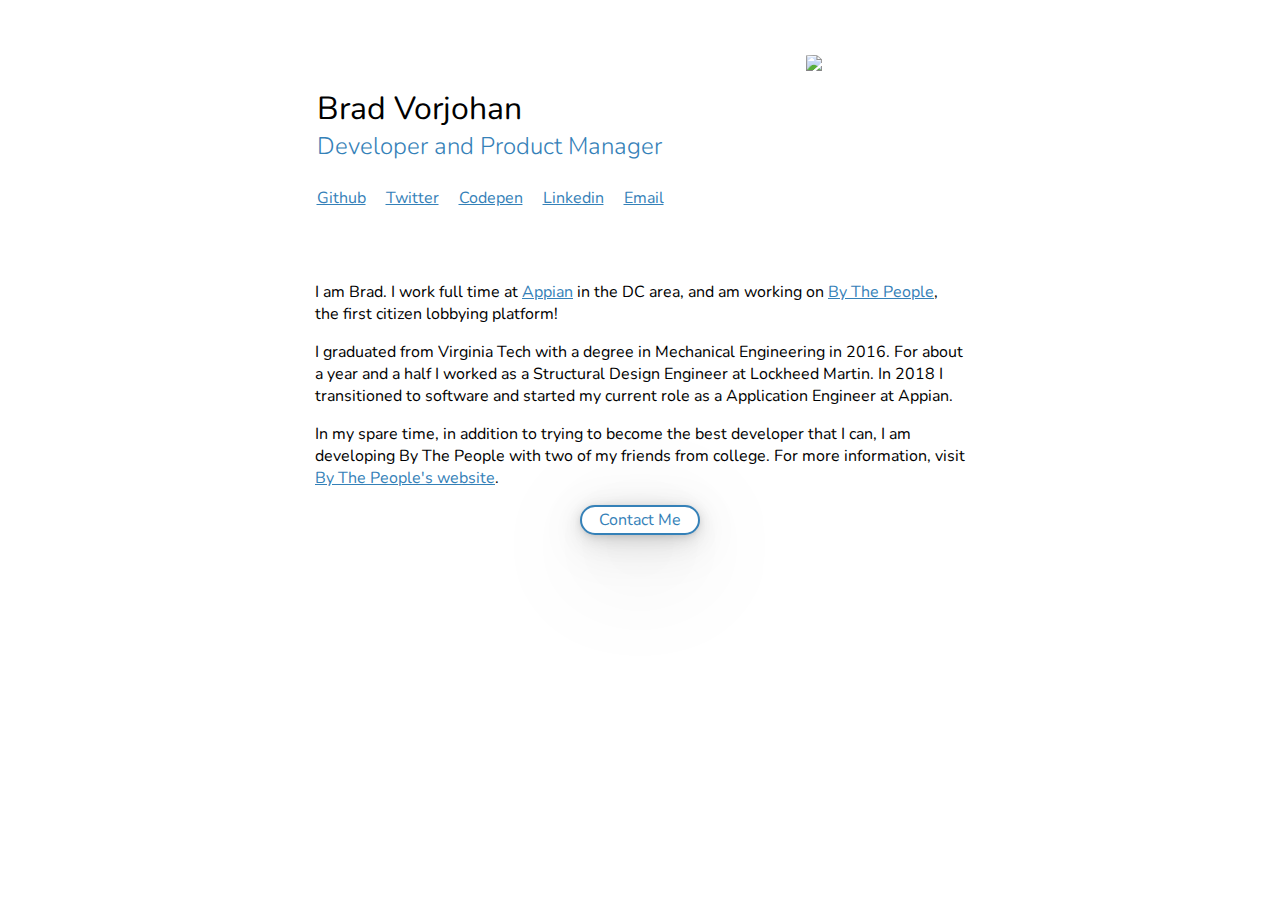
==== index.html @ 8874f6c6 "adding smaller photo" ====
<!DOCTYPE html>
<html>
<head>
  <title>Brad Vorjohan</title>
  <meta name="description" content="Brad Vorjohan, Developer and Product Manager" />

  <!-- Twitter data -->
  <meta name="twitter:card" content="summary">
  <meta name="twitter:title" content="Brad Vorjohan">
  <meta name="twitter:description" content="Brad Vorjohan, Developer and Product Manager">
  <meta name="twitter:creator" content="@bvorjohan">
  <meta name="twitter:image" content="http://brad-v.me/img/profile_square.png">

  <!-- Open Graph data -->
  <meta property="og:title" content="Brad Vorjohan" />
  <meta property="og:url" content="https://brad-v.me" />
  <meta property="og:image" content="http://brad-v.me/img/profile_square.png" />
  <meta property="og:description" content="Brad Vorjohan, Developer and Product Manager" />
  <meta property="og:site_name" content="Brad Vorjohan's portfolio website" />

  <!-- Favicon/theme -->
  <link rel="apple-touch-icon" sizes="180x180" href="/img/apple-touch-icon.png">
  <link rel="icon" type="image/png" href="/img/favicon-32x32.png" sizes="32x32">
  <link rel="icon" type="image/png" href="/img/favicon-16x16.png" sizes="16x16">
  <link rel="manifest" href="/img/manifest.json">
  <!-- <link rel="mask-icon" href="/img/safari-pinned-tab.svg" color="#24d05a"> -->
  <link rel="shortcut icon" href="/img/favicon.ico">
  <meta name="msapplication-config" content="/img/browserconfig.xml">
  <meta name="theme-color" content="#24252d">

  <meta name="viewport" content="width=device-width, initial-scale=1, maximum-scale=1">

  <!-- <link href="https://fonts.googleapis.com/css?family=Roboto+Mono:300,400,700" rel="stylesheet"> -->
  <link href="https://fonts.googleapis.com/css?family=Nunito&display=swap" rel="stylesheet">
  <link href="css/main.css" rel="stylesheet">
  <!-- <link rel="stylesheet/less" type="text/css" href="css/main.less" /> -->
<!-- <script src="//cdnjs.cloudflare.com/ajax/libs/less.js/3.9.0/less.min.js" ></script> -->
  <script type='text/javascript' src='js/main.js'></script>
  <!-- <script type='text/javascript' src='js/contents.js'></script> -->
</head>
<body>
  <article class="container">
    <div class="header-section">
      <div class="header-frame">
        <h1>Brad Vorjohan</h1>
        <h2>Developer and Product Manager</h2>
        <div class="links">
          <a href="http://github.com/bvorjohan">Github</a>
          <a href="http://twitter.com/bvorjohan">Twitter</a>
          <a href="http://codepen.io/bvorjohan/">Codepen</a>
          <a href="https://linkedin.com/in/bvorjohan">Linkedin</a>
          <!-- <a href="http://tinyletter.com/cassidoo">newsletter</a> -->
          <!-- <a href="http://cassidoo.github.io">blog</a> -->
          <a href="mailto:brad@vorjohan.com">Email</a>
        </div>
      </div>
      <!-- <div class="img-container"> -->
      <div class="img-frame">
        <img id="propic" src="https://brad-v.me/img/profile_square_200x200.png"></img>
      </div>
      <!-- </div> -->
    </div>
    <!-- <h1>Brad Vorjohan</h1>
    <h2>Developer and Product Manager</h2> -->
    <div class="links" style="display: none">
      <a href="http://github.com/bvorjohan">Github</a>
      <a href="http://twitter.com/bvorjohan">Twitter</a>
      <a href="http://codepen.io/bvorjohan/">Codepen</a>
      <a href="https://linkedin.com/in/bvorjohan">Linkedin</a>
      <!-- <a href="http://tinyletter.com/cassidoo">newsletter</a> -->
      <!-- <a href="http://cassidoo.github.io">blog</a> -->
      <a href="mailto:brad@vorjohan.com">Email</a>
    </div>
  <div class="intro">
    <p>I am Brad. I work full time at
    <a href="http://appian.com">Appian</a> in the DC area,
    and am working on <a href="http://bythepeopleapp.com">By The People</a>,
    the first citizen lobbying platform!</p>
    <!-- <p>Every 5 years I reinvent myself.</p> -->
  </div>

  <div class="bio">
    <!-- <div class="title flash">Speaker Bio</div>
    text-->
    <!-- <div class="exp"> -->
    <p>
      I graduated from Virginia Tech with a degree in Mechanical Engineering
      in 2016. For about a year and a half I worked as a Structural Design Engineer
      at Lockheed Martin. In 2018 I transitioned to software and started my current
      role as a Application Engineer at Appian.
    </p>
    <p>
      In my spare time, in addition to trying to become the best developer that
      I can, I am developing By The People with two of my friends from college.
      For more information, visit <a href="http://bythepeopleapp.com">By The
      People's website</a>.
    </p>
    <!-- </div> -->
  </div>

  <!-- <div class="end">
    text
  </div> -->
  <div class="buttonContainer">
  <button onclick="handleContactClick()">Contact Me</button>
  </div>
  <iframe id="contactForm" src="https://docs.google.com/forms/d/e/1FAIpQLScJeUP52s36FQf4wJjNXJB68sfSDe6iqfkmf7Idyj2DkqR-5g/viewform?embedded=true" width="640" height="667" frameborder="0" marginheight="0" marginwidth="0">Loading…</iframe>
  </article>
</body>
</html>
---- css/main.css ----
html,
body {
  width: 100%;
  margin: 0;
  padding: 0;
}



body,
button {
  background: #fff;
  color: #000;
font-family: 'Nunito', sans-serif;
}


.container {
  margin: 50px auto;
  padding: 5px;
  max-width: 650px;
}

@media (max-width: 600px) {
  .container {
    padding: 20px;
  }
}



.header-section {
  display: flex;
  align-items: center;
  justify-content: space-between;
  flex-wrap: wrap;

}



.header-frame {
  max-width: 350px;
  margin: 0 0 0 0
}

h1 {
  font-weight: 400;
  margin: 0;
}

h2 {
  color: #3581B8;
  font-weight: 300;
  margin: 0 0 0.5em 0;
}

a {
  color: #3581B8;
}
a:hover {
  font-weight: bold;
}



/* .img-frame {
  position: relative;
  width: 200px;
  height: 200px;
  margin: 0 0 10px 0;
  border-radius: 50%;
  overflow: hidden;
}
.img-frame img {
  position: absolute;
  top: 50%;
  left: 50%;
  -webkit-transform: translate(-50%, -50%);
  transform: translate(-50%, -50%);
  height: 100%;
} */


.img-frame {
  position: relative;
  width: 200px;
  height: 200px;
  margin: 0 50px 10px 50px;
  border-radius: 50%;
  overflow: hidden;
}
.img-frame img {
  position: absolute;
  top: 50%;
  left: 50%;
  -webkit-transform: translate(-50%, -50%);
  transform: translate(-50%, -50%);
  height: 100%;
}




::selection {
  background-color: #F18805;
  color: #000;
}


.buttonContainer {
  width: 100%;
  display: flex;
  align-items: center;
  justify-content: center;
}


button {
  width: 120px;
  height: 30px;
  border: 2px solid #3581B8;
  border-radius: 15px;
  box-sizing: border-box;
  color: #3581B8;
  font-size: 1rem;
  overflow: auto;
  transition: 0.4s ease all;
  margin: 0 auto;
  box-shadow:
  /* https://brumm.af/shadows
  6
  0.15
  25px
  114px
  0px */
   0 0.7px 3.2px rgba(0, 0, 0, 0.042),
   0 1.7px 7.6px rgba(0, 0, 0, 0.061),
   0 3.1px 14.3px rgba(0, 0, 0, 0.075),
   0 5.6px 25.5px rgba(0, 0, 0, 0.089),
   0 10.4px 47.6px rgba(0, 0, 0, 0.108),
   0 25px 114px rgba(0, 0, 0, 0.15)
 ;




}
button:hover {
  background: rgba(150, 151, 156, 0.1);
  cursor: pointer;
}

#contactForm {
  display: none;
}




.header-section {
  display: flex;
  align-items: center;
  justify-content: center;
  flex-wrap: wrap;
}

.header-frame {
  max-width: 350px;
}





.links {
  margin: 25px 0;
}
.links a:not(:last-child) {
  padding: 0 16px 0 0;
}


@media (max-width: 600px) {
  .links {
    text-align: center;
  }
}

/* --------------------------------------------------------------------------------------------------------- */
/* html,
body {
  width: 100%;
  margin: 0;
  padding: 0;
}

body,
button {
  background: #fff;
  color: #000;
  font-family: "Roboto Mono", monospace;
}


.container {
  margin: 50px auto;
  padding: 5px;
  max-width: 650px;
}




@media (max-width: 600px) {
  .container {
    padding: 20px;
  }
}




.header-section {
  display: flex;
  align-items: center;
  justify-content: center;
  flex-wrap: wrap;
}



.header-frame {
  max-width: 350px;
}




h1 {
  font-weight: 400;
  margin: 0;
}

h2 {
  color: #96979c;
  font-weight: 300;
  margin: 0 0 0.5em 0;
}


a:hover {
  font-weight: bold;
}




.img-frame {
  position: relative;
  width: 300px;
  height: 300px;
  margin: 0 0 10px 0;
  border-radius: 50%;
  overflow: hidden;
}
.img-frame img {
  position: absolute;
  top: 50%;
  left: 50%;
  -webkit-transform: translate(-50%, -50%);
  transform: translate(-50%, -50%);
  height: 100%;
}




.links {
  margin: 25px 0;
}
.links a:not(:last-child) {
  padding: 0 16px 0 0;
}

.newsletter-blurb {
  margin: 30px 0;
  line-height: 2em;
}

.newsletter-blurb span {
  color: #eb4888;
}

.newsletter-blurb span.green {
  color: #24d05a;
}

.newsletter-blurb span.blue {
  color: #10a2f5;
}

.newsletter-blurb span.yellow {
  color: #e9bc3f;
}

.sneaky-sponsor {
  color: #96979c;
}

@media (max-width: 600px) {
  .links {
    text-align: center;
  }
}

.toggler {
  margin: 25px 0;
}
.toggler .show {
  border-color: #eb4888;
  color: #eb4888;
}
@media (max-width: 600px) {
  .toggler {
    text-align: center;
  }
  .toggler button {
    margin: 5px;
  }
}

.bio {
  display: none;
  line-height: 24px;
}
.bio br {
  display: block;
  content: "";
  height: 15px;
}
.bio.show {
  display: block;
}

*/
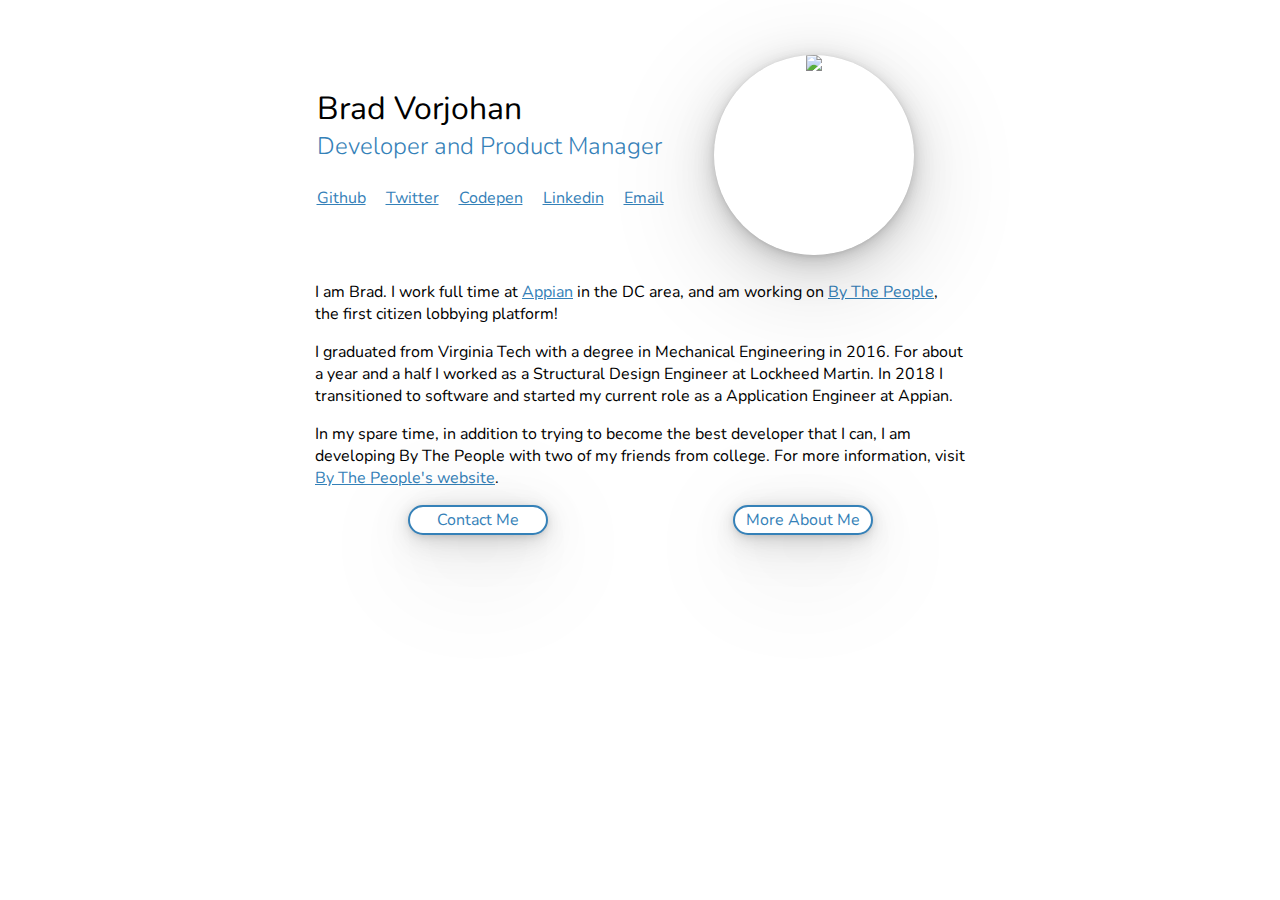
==== commit dfe7efd1: "adding internal links" ====
--- a/index.html
+++ b/index.html
@@ -1,5 +1,6 @@
 <!DOCTYPE html>
 <html>
+
 <head>
   <title>Brad Vorjohan</title>
   <meta name="description" content="Brad Vorjohan, Developer and Product Manager" />
@@ -34,10 +35,11 @@
   <link href="https://fonts.googleapis.com/css?family=Nunito&display=swap" rel="stylesheet">
   <link href="css/main.css" rel="stylesheet">
   <!-- <link rel="stylesheet/less" type="text/css" href="css/main.less" /> -->
-<!-- <script src="//cdnjs.cloudflare.com/ajax/libs/less.js/3.9.0/less.min.js" ></script> -->
+  <!-- <script src="//cdnjs.cloudflare.com/ajax/libs/less.js/3.9.0/less.min.js" ></script> -->
   <script type='text/javascript' src='js/main.js'></script>
   <!-- <script type='text/javascript' src='js/contents.js'></script> -->
 </head>
+
 <body>
   <article class="container">
     <div class="header-section">
@@ -56,7 +58,7 @@
       </div>
       <!-- <div class="img-container"> -->
       <div class="img-frame">
-        <img id="propic" src="https://brad-v.me/img/profile_square_200x200.png"></img>
+        <img id="propic" src="https://brad-v.me/img/profile_square_400x400.png"></img>
       </div>
       <!-- </div> -->
     </div>
@@ -71,40 +73,42 @@
       <!-- <a href="http://cassidoo.github.io">blog</a> -->
       <a href="mailto:brad@vorjohan.com">Email</a>
     </div>
-  <div class="intro">
-    <p>I am Brad. I work full time at
-    <a href="http://appian.com">Appian</a> in the DC area,
-    and am working on <a href="http://bythepeopleapp.com">By The People</a>,
-    the first citizen lobbying platform!</p>
-    <!-- <p>Every 5 years I reinvent myself.</p> -->
-  </div>
+    <div class="intro">
+      <p>I am Brad. I work full time at
+        <a href="http://appian.com">Appian</a> in the DC area,
+        and am working on <a href="http://bythepeopleapp.com">By The People</a>,
+        the first citizen lobbying platform!</p>
+      <!-- <p>Every 5 years I reinvent myself.</p> -->
+    </div>
 
-  <div class="bio">
-    <!-- <div class="title flash">Speaker Bio</div>
+    <div class="bio">
+      <!-- <div class="title flash">Speaker Bio</div>
     text-->
-    <!-- <div class="exp"> -->
-    <p>
-      I graduated from Virginia Tech with a degree in Mechanical Engineering
-      in 2016. For about a year and a half I worked as a Structural Design Engineer
-      at Lockheed Martin. In 2018 I transitioned to software and started my current
-      role as a Application Engineer at Appian.
-    </p>
-    <p>
-      In my spare time, in addition to trying to become the best developer that
-      I can, I am developing By The People with two of my friends from college.
-      For more information, visit <a href="http://bythepeopleapp.com">By The
-      People's website</a>.
-    </p>
-    <!-- </div> -->
-  </div>
+      <!-- <div class="exp"> -->
+      <p>
+        I graduated from Virginia Tech with a degree in Mechanical Engineering
+        in 2016. For about a year and a half I worked as a Structural Design Engineer
+        at Lockheed Martin. In 2018 I transitioned to software and started my current
+        role as a Application Engineer at Appian.
+      </p>
+      <p>
+        In my spare time, in addition to trying to become the best developer that
+        I can, I am developing By The People with two of my friends from college.
+        For more information, visit <a href="http://bythepeopleapp.com">By The
+          People's website</a>.
+      </p>
+      <!-- </div> -->
+    </div>
 
-  <!-- <div class="end">
+    <!-- <div class="end">
     text
   </div> -->
-  <div class="buttonContainer">
-  <button onclick="handleContactClick()">Contact Me</button>
-  </div>
-  <iframe id="contactForm" src="https://docs.google.com/forms/d/e/1FAIpQLScJeUP52s36FQf4wJjNXJB68sfSDe6iqfkmf7Idyj2DkqR-5g/viewform?embedded=true" width="640" height="667" frameborder="0" marginheight="0" marginwidth="0">Loading…</iframe>
+    <div class="buttonContainer">
+      <button onclick="window.location.href = 'https://brad-v.me/contact';">Contact Me</button>
+      <button onclick="window.location.href = 'https://brad-v.me/timeline';">More About Me</button>
+    </div>
+    <iframe id="contactForm" src="https://docs.google.com/forms/d/e/1FAIpQLScJeUP52s36FQf4wJjNXJB68sfSDe6iqfkmf7Idyj2DkqR-5g/viewform?embedded=true" width="640" height="667" frameborder="0" marginheight="0" marginwidth="0">Loading…</iframe>
   </article>
 </body>
+
 </html>
--- a/css/main.css
+++ b/css/main.css
@@ -5,15 +5,12 @@
   padding: 0;
 }
 
-
-
 body,
 button {
   background: #fff;
   color: #000;
-font-family: 'Nunito', sans-serif;
+  font-family: 'Nunito', sans-serif;
 }
-
 
 .container {
   margin: 50px auto;
@@ -27,17 +24,12 @@
   }
 }
 
-
-
 .header-section {
   display: flex;
   align-items: center;
   justify-content: space-between;
   flex-wrap: wrap;
-
 }
-
-
 
 .header-frame {
   max-width: 350px;
@@ -58,12 +50,10 @@
 a {
   color: #3581B8;
 }
-a:hover {
+
+/* a:hover {
   font-weight: bold;
-}
-
-
-
+} */
 /* .img-frame {
   position: relative;
   width: 200px;
@@ -80,8 +70,6 @@
   transform: translate(-50%, -50%);
   height: 100%;
 } */
-
-
 .img-frame {
   position: relative;
   width: 200px;
@@ -89,7 +77,21 @@
   margin: 0 50px 10px 50px;
   border-radius: 50%;
   overflow: hidden;
+  box-shadow:
+    /* https://brumm.af/shadows
+  6
+  0.15
+  25px
+  114px
+  0px */
+    0 0.7px 3.2px rgba(0, 0, 0, 0.042),
+    0 1.7px 7.6px rgba(0, 0, 0, 0.061),
+    0 3.1px 14.3px rgba(0, 0, 0, 0.075),
+    0 5.6px 25.5px rgba(0, 0, 0, 0.089),
+    0 10.4px 47.6px rgba(0, 0, 0, 0.108),
+    0 25px 114px rgba(0, 0, 0, 0.15);
 }
+
 .img-frame img {
   position: absolute;
   top: 50%;
@@ -99,14 +101,10 @@
   height: 100%;
 }
 
-
-
-
 ::selection {
   background-color: #F18805;
   color: #000;
 }
-
 
 .buttonContainer {
   width: 100%;
@@ -115,9 +113,9 @@
   justify-content: center;
 }
 
-
 button {
-  width: 120px;
+  /* width: 120px; */
+  width: 140px;
   height: 30px;
   border: 2px solid #3581B8;
   border-radius: 15px;
@@ -128,24 +126,20 @@
   transition: 0.4s ease all;
   margin: 0 auto;
   box-shadow:
-  /* https://brumm.af/shadows
+    /* https://brumm.af/shadows
   6
   0.15
   25px
   114px
   0px */
-   0 0.7px 3.2px rgba(0, 0, 0, 0.042),
-   0 1.7px 7.6px rgba(0, 0, 0, 0.061),
-   0 3.1px 14.3px rgba(0, 0, 0, 0.075),
-   0 5.6px 25.5px rgba(0, 0, 0, 0.089),
-   0 10.4px 47.6px rgba(0, 0, 0, 0.108),
-   0 25px 114px rgba(0, 0, 0, 0.15)
- ;
+    0 0.7px 3.2px rgba(0, 0, 0, 0.042),
+    0 1.7px 7.6px rgba(0, 0, 0, 0.061),
+    0 3.1px 14.3px rgba(0, 0, 0, 0.075),
+    0 5.6px 25.5px rgba(0, 0, 0, 0.089),
+    0 10.4px 47.6px rgba(0, 0, 0, 0.108),
+    0 25px 114px rgba(0, 0, 0, 0.15);
+}
 
-
-
-
-}
 button:hover {
   background: rgba(150, 151, 156, 0.1);
   cursor: pointer;
@@ -154,9 +148,6 @@
 #contactForm {
   display: none;
 }
-
-
-
 
 .header-section {
   display: flex;
@@ -169,143 +160,12 @@
   max-width: 350px;
 }
 
-
-
-
-
 .links {
   margin: 25px 0;
 }
+
 .links a:not(:last-child) {
   padding: 0 16px 0 0;
-}
-
-
-@media (max-width: 600px) {
-  .links {
-    text-align: center;
-  }
-}
-
-/* --------------------------------------------------------------------------------------------------------- */
-/* html,
-body {
-  width: 100%;
-  margin: 0;
-  padding: 0;
-}
-
-body,
-button {
-  background: #fff;
-  color: #000;
-  font-family: "Roboto Mono", monospace;
-}
-
-
-.container {
-  margin: 50px auto;
-  padding: 5px;
-  max-width: 650px;
-}
-
-
-
-
-@media (max-width: 600px) {
-  .container {
-    padding: 20px;
-  }
-}
-
-
-
-
-.header-section {
-  display: flex;
-  align-items: center;
-  justify-content: center;
-  flex-wrap: wrap;
-}
-
-
-
-.header-frame {
-  max-width: 350px;
-}
-
-
-
-
-h1 {
-  font-weight: 400;
-  margin: 0;
-}
-
-h2 {
-  color: #96979c;
-  font-weight: 300;
-  margin: 0 0 0.5em 0;
-}
-
-
-a:hover {
-  font-weight: bold;
-}
-
-
-
-
-.img-frame {
-  position: relative;
-  width: 300px;
-  height: 300px;
-  margin: 0 0 10px 0;
-  border-radius: 50%;
-  overflow: hidden;
-}
-.img-frame img {
-  position: absolute;
-  top: 50%;
-  left: 50%;
-  -webkit-transform: translate(-50%, -50%);
-  transform: translate(-50%, -50%);
-  height: 100%;
-}
-
-
-
-
-.links {
-  margin: 25px 0;
-}
-.links a:not(:last-child) {
-  padding: 0 16px 0 0;
-}
-
-.newsletter-blurb {
-  margin: 30px 0;
-  line-height: 2em;
-}
-
-.newsletter-blurb span {
-  color: #eb4888;
-}
-
-.newsletter-blurb span.green {
-  color: #24d05a;
-}
-
-.newsletter-blurb span.blue {
-  color: #10a2f5;
-}
-
-.newsletter-blurb span.yellow {
-  color: #e9bc3f;
-}
-
-.sneaky-sponsor {
-  color: #96979c;
 }
 
 @media (max-width: 600px) {
@@ -313,34 +173,3 @@
     text-align: center;
   }
 }
-
-.toggler {
-  margin: 25px 0;
-}
-.toggler .show {
-  border-color: #eb4888;
-  color: #eb4888;
-}
-@media (max-width: 600px) {
-  .toggler {
-    text-align: center;
-  }
-  .toggler button {
-    margin: 5px;
-  }
-}
-
-.bio {
-  display: none;
-  line-height: 24px;
-}
-.bio br {
-  display: block;
-  content: "";
-  height: 15px;
-}
-.bio.show {
-  display: block;
-}
-
-*/
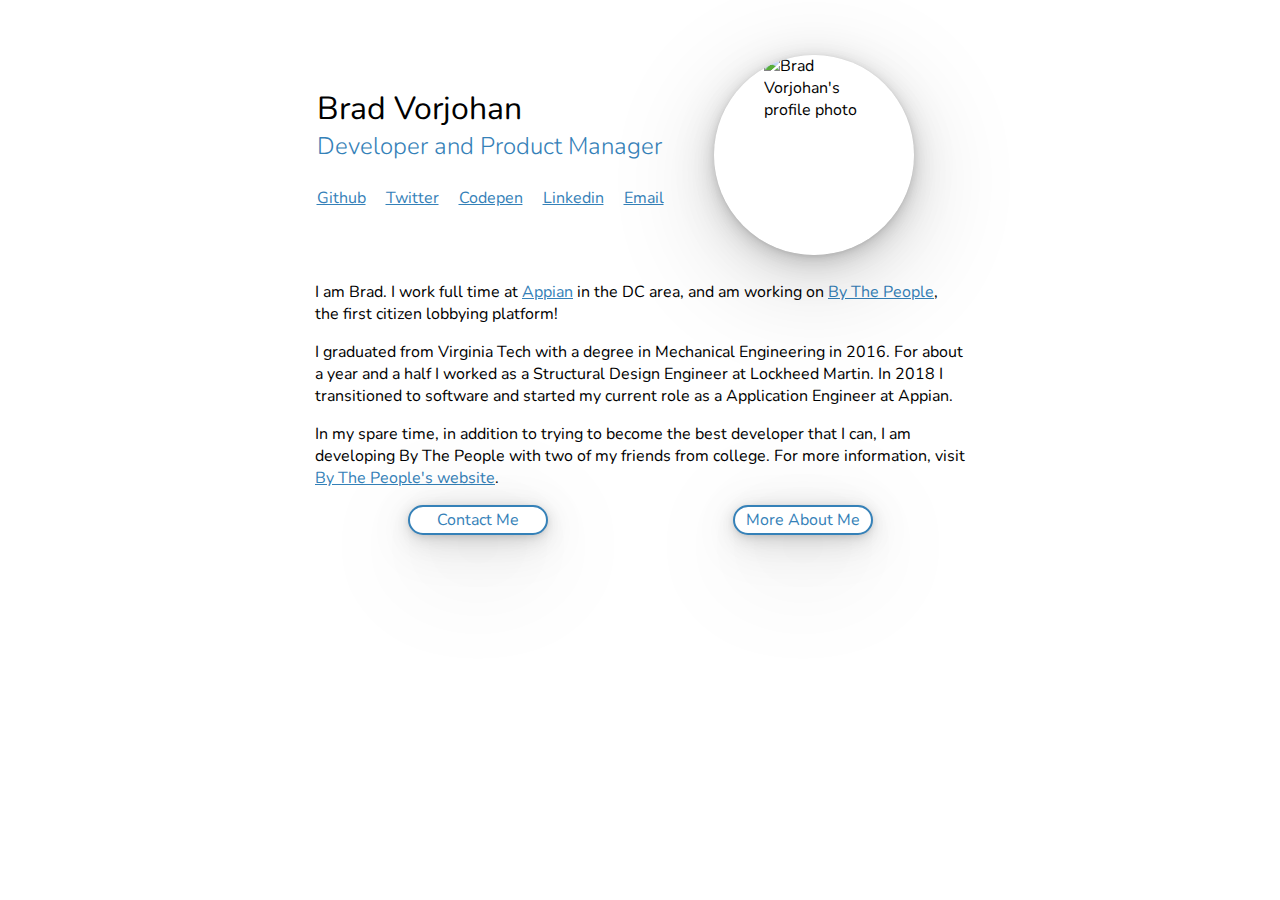
==== commit 02ac99d7: "adding contact form" ====
--- a/index.html
+++ b/index.html
@@ -33,7 +33,7 @@
 
   <!-- <link href="https://fonts.googleapis.com/css?family=Roboto+Mono:300,400,700" rel="stylesheet"> -->
   <link href="https://fonts.googleapis.com/css?family=Nunito&display=swap" rel="stylesheet">
-  <link href="css/main.css" rel="stylesheet">
+  <link href="css/main.css?v=1.0.1" rel="stylesheet">
   <!-- <link rel="stylesheet/less" type="text/css" href="css/main.less" /> -->
   <!-- <script src="//cdnjs.cloudflare.com/ajax/libs/less.js/3.9.0/less.min.js" ></script> -->
   <script type='text/javascript' src='js/main.js'></script>
@@ -58,7 +58,7 @@
       </div>
       <!-- <div class="img-container"> -->
       <div class="img-frame">
-        <img id="propic" src="https://brad-v.me/img/profile_square_400x400.png"></img>
+        <img id="propic" src="https://brad-v.me/img/profile_square_400x400.png" alt="Brad Vorjohan's profile photo"></img>
       </div>
       <!-- </div> -->
     </div>
@@ -104,8 +104,8 @@
     text
   </div> -->
     <div class="buttonContainer">
-      <button onclick="window.location.href = 'https://brad-v.me/contact';">Contact Me</button>
-      <button onclick="window.location.href = 'https://brad-v.me/timeline';">More About Me</button>
+      <button onclick="window.location.href = 'https://brad-v.me/contact.html';">Contact Me</button>
+      <button onclick="window.location.href = 'https://brad-v.me/timeline.html';">More About Me</button>
     </div>
     <iframe id="contactForm" src="https://docs.google.com/forms/d/e/1FAIpQLScJeUP52s36FQf4wJjNXJB68sfSDe6iqfkmf7Idyj2DkqR-5g/viewform?embedded=true" width="640" height="667" frameborder="0" marginheight="0" marginwidth="0">Loading…</iframe>
   </article>
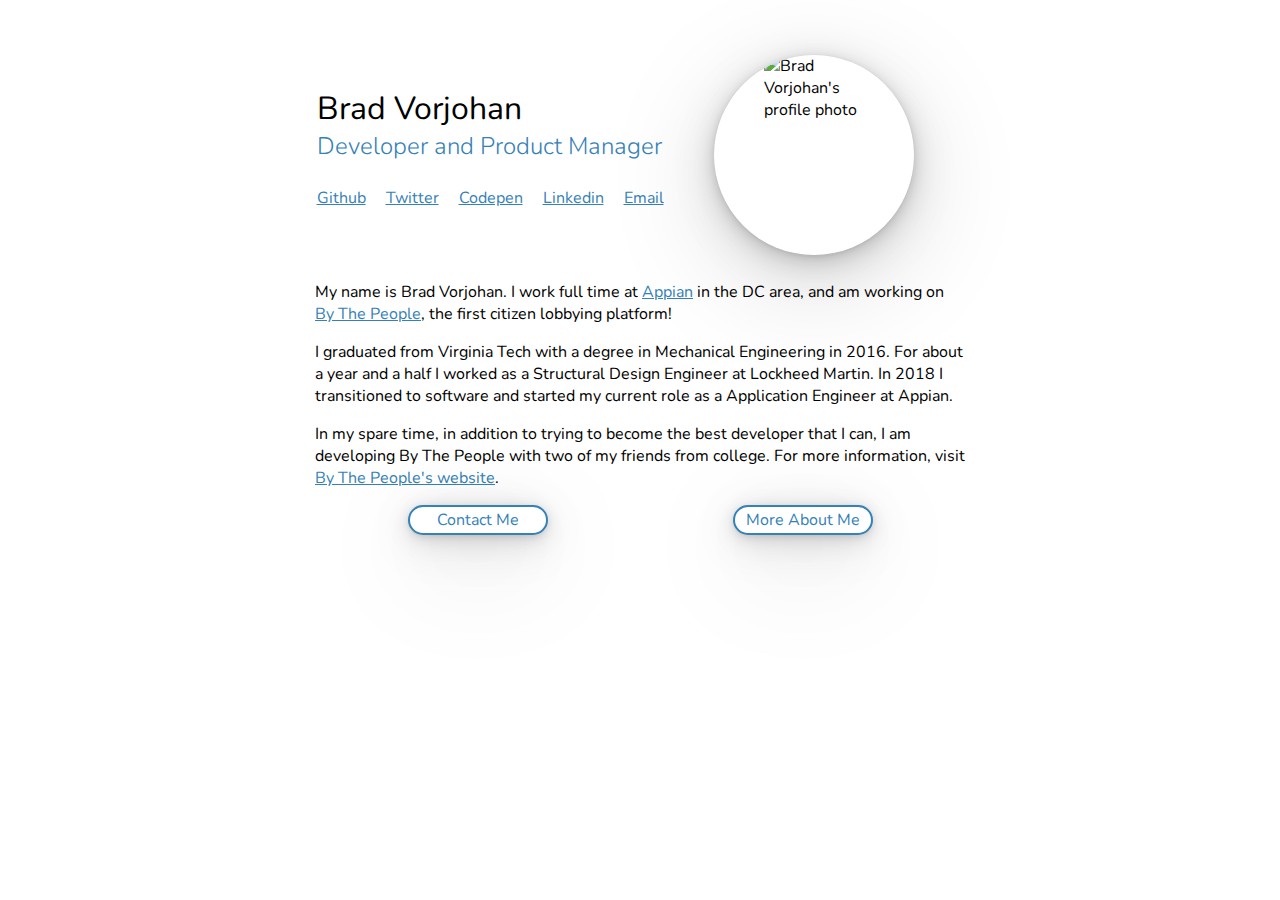
==== commit eac2da6c: "editing bio" ====
--- a/index.html
+++ b/index.html
@@ -74,7 +74,7 @@
       <a href="mailto:brad@vorjohan.com">Email</a>
     </div>
     <div class="intro">
-      <p>I am Brad. I work full time at
+      <p>My name is Brad Vorjohan. I work full time at
         <a href="http://appian.com">Appian</a> in the DC area,
         and am working on <a href="http://bythepeopleapp.com">By The People</a>,
         the first citizen lobbying platform!</p>
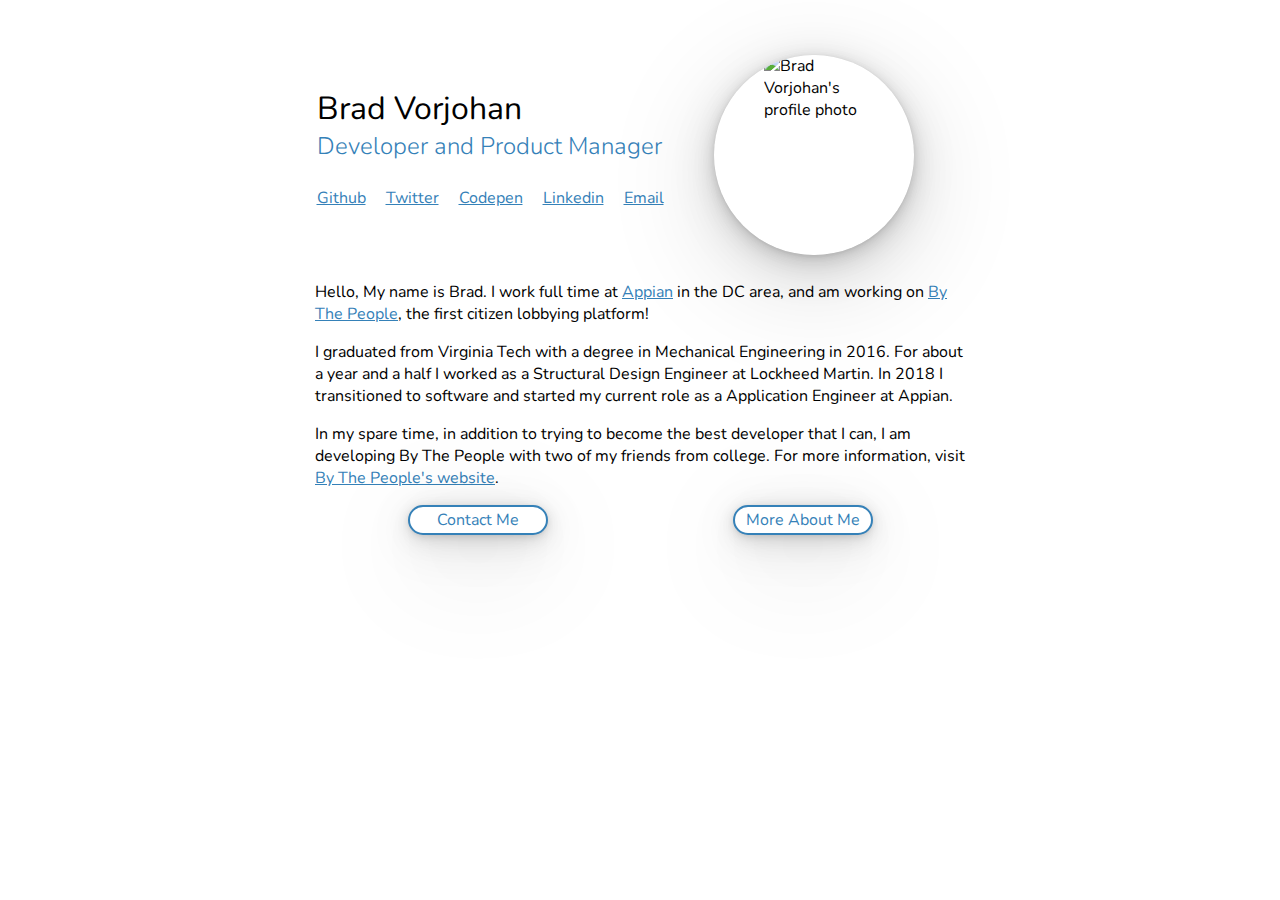
==== commit 05d9f610: "changing intro wording" ====
--- a/index.html
+++ b/index.html
@@ -74,7 +74,7 @@
       <a href="mailto:brad@vorjohan.com">Email</a>
     </div>
     <div class="intro">
-      <p>My name is Brad Vorjohan. I work full time at
+      <p>Hello, My name is Brad. I work full time at
         <a href="http://appian.com">Appian</a> in the DC area,
         and am working on <a href="http://bythepeopleapp.com">By The People</a>,
         the first citizen lobbying platform!</p>
